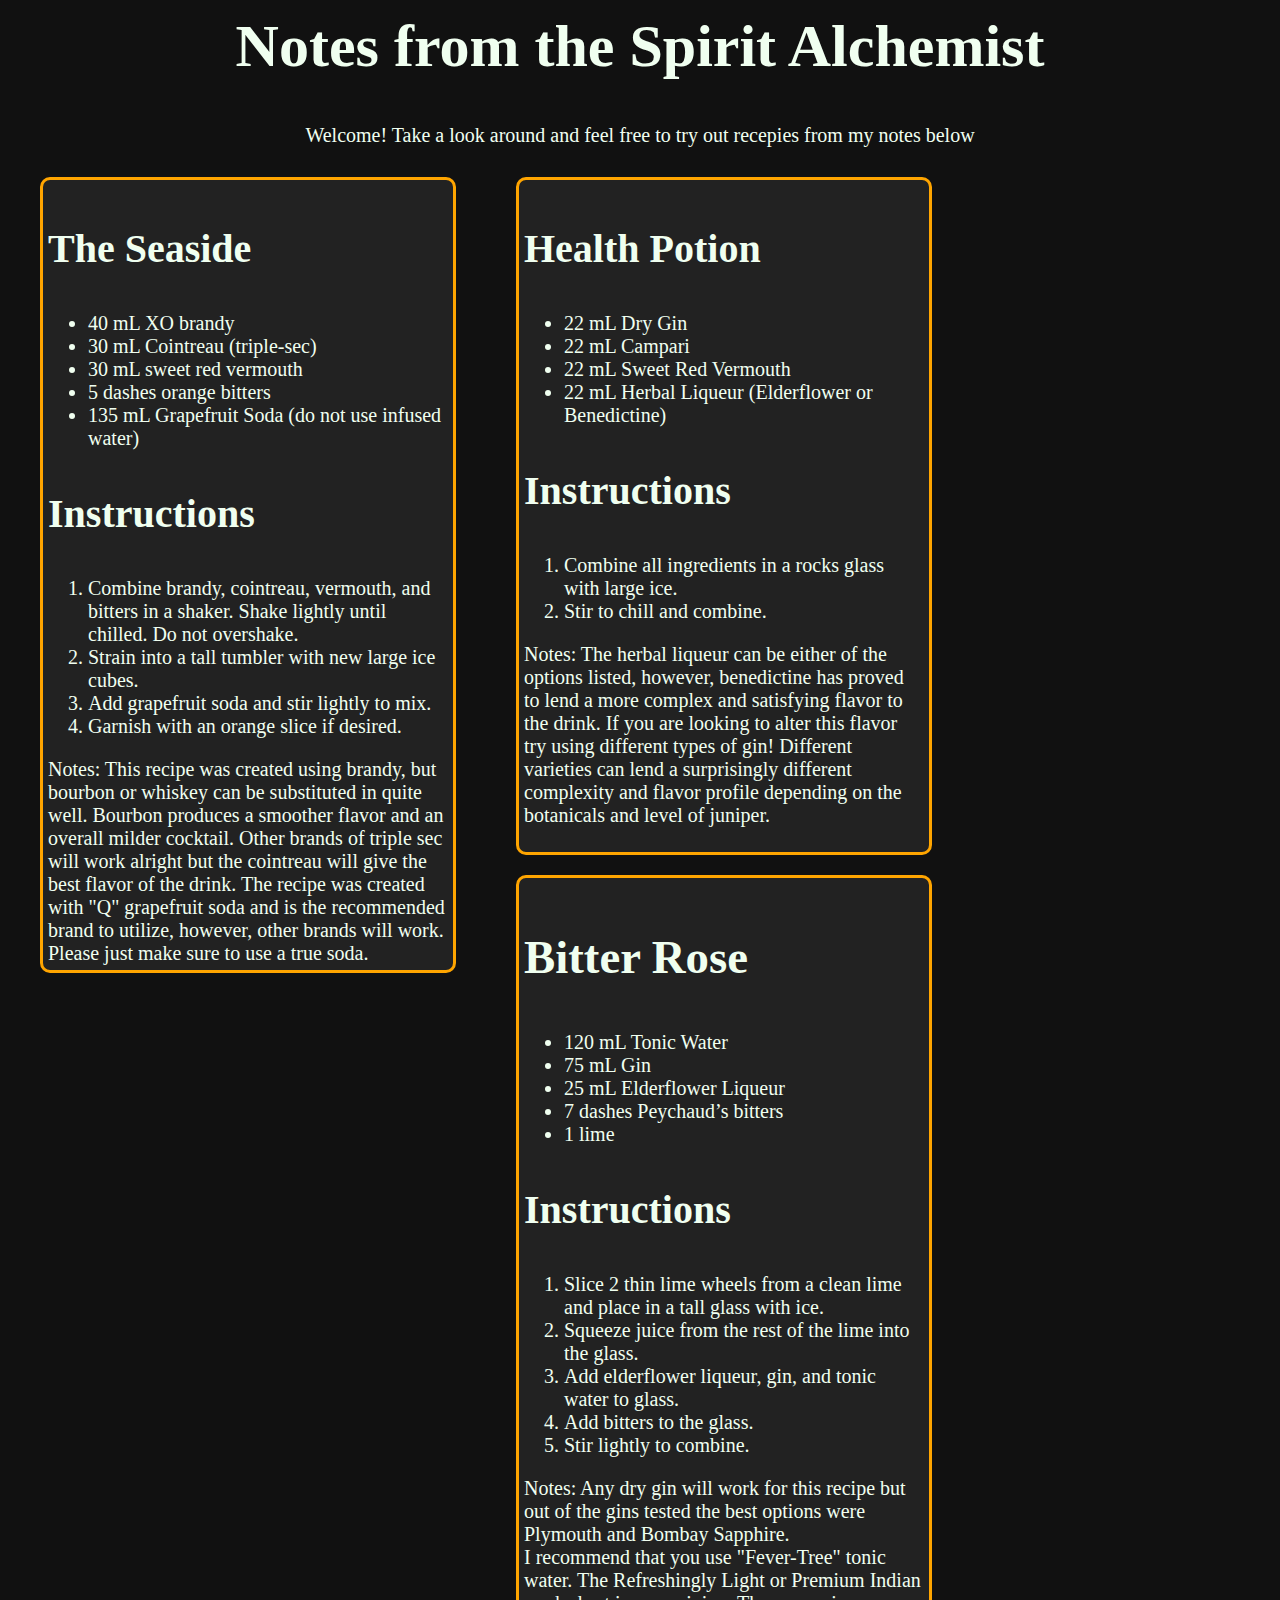
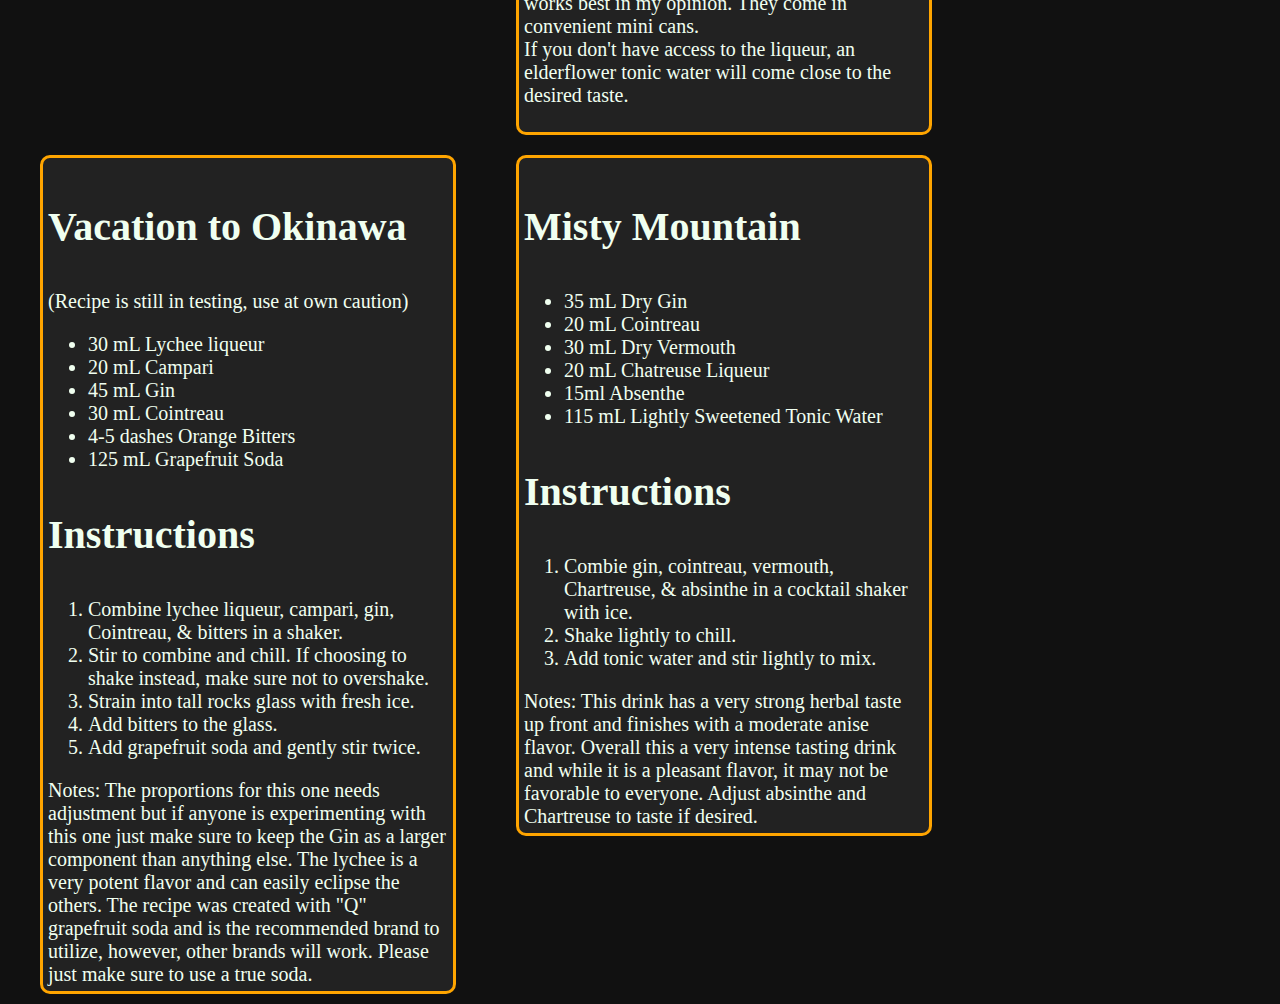
==== index.html @ 7fe3b544 "fixed a few missing closing divs" ====
<!DOCTYPE html>
<html lang="en">
  <head>
    <meta charset="UTF-8" />
    <meta http-equiv="X-UA-Compatible" content="IE=edge" />
    <meta name="viewport" content="width=device-width, initial-scale=1.0" />
    <link rel="stylesheet" href="css/style.css" />
    <title>Spirit Alchemy</title>
  </head>
  <body>
    <div>
      <p class="title">Notes from the Spirit Alchemist</p>
    </div>
    <br />
    <div class="second-title">
      <p>
        Welcome! Take a look around and feel free to try out recepies from my
        notes below
      </p>
    </div>
    <!-- Recipe's Go Below Here-->
    <!-- The Seaside -->
    <div class="recipe-list recipe-card">
      <div class="recipe-card-title">
        <p>The Seaside</p>
      </div>
      <div class="recipe-ingredients">
        <ul>
          <li>40 mL XO brandy</li>
          <li>30 mL Cointreau (triple-sec)</li>
          <li>30 mL sweet red vermouth</li>
          <li>5 dashes orange bitters</li>
          <li>135 mL Grapefruit Soda (do not use infused water)</li>
        </ul>
      </div>
      <p class="recipe-card-title">Instructions</p>
      <div>
        <ol>
          <li>
            Combine brandy, cointreau, vermouth, and bitters in a shaker. Shake
            lightly until chilled. Do not overshake.
          </li>
          <li>Strain into a tall tumbler with new large ice cubes.</li>
          <li>Add grapefruit soda and stir lightly to mix.</li>
          <li>Garnish with an orange slice if desired.</li>
        </ol>
        Notes: This recipe was created using brandy, but bourbon or whiskey can
        be substituted in quite well. Bourbon produces a smoother flavor and an
        overall milder cocktail. Other brands of triple sec will work alright
        but the cointreau will give the best flavor of the drink. The recipe was
        created with "Q" grapefruit soda and is the recommended brand to
        utilize, however, other brands will work. Please just make sure to use a
        true soda.
      </div>
    </div>

    <!-- Health Potion -->
    <div class="recipe-list recipe-card">
      <div class="recipe-card-title">
        <p>Health Potion</p>
      </div>
      <div>
        <ul>
          <li>22 mL Dry Gin</li>
          <li>22 mL Campari</li>
          <li>22 mL Sweet Red Vermouth</li>
          <li>22 mL Herbal Liqueur (Elderflower or Benedictine)</li>
        </ul>
      </div>
      <p class="recipe-card-title">Instructions</p>
      <ol>
        <li>Combine all ingredients in a rocks glass with large ice.</li>
        <li>Stir to chill and combine.</li>
      </ol>
      <p>
        Notes: The herbal liqueur can be either of the options listed, however,
        benedictine has proved to lend a more complex and satisfying flavor to
        the drink. If you are looking to alter this flavor try using different
        types of gin! Different varieties can lend a surprisingly different
        complexity and flavor profile depending on the botanicals and level of
        juniper.
      </p>
    </div>

    <!-- Bitter Rose -->
    <div class="recipe-list recipe-card">
      <div class="recipe-card-title">
        <h3>Bitter Rose</h3>
      </div>
      <div>
        <ul>
          <li>120 mL Tonic Water</li>
          <li>75 mL Gin</li>
          <li>25 mL Elderflower Liqueur</li>
          <li>7 dashes Peychaud’s bitters</li>
          <li>1 lime</li>
        </ul>
      </div>
      <div class="recipe-card-title">
        <p>Instructions</p>
      </div>
      <ol>
        <li>
          Slice 2 thin lime wheels from a clean lime and place in a tall glass
          with ice.
        </li>
        <li>Squeeze juice from the rest of the lime into the glass.</li>
        <li>Add elderflower liqueur, gin, and tonic water to glass.</li>
        <li>Add bitters to the glass.</li>
        <li>Stir lightly to combine.</li>
      </ol>
      <div>
        <p>
          Notes: Any dry gin will work for this recipe but out of the gins
          tested the best options were Plymouth and Bombay Sapphire. <br />
          I recommend that you use "Fever-Tree" tonic water. The Refreshingly
          Light or Premium Indian works best in my opinion. They come in
          convenient mini cans. <br />
          If you don't have access to the liqueur, an elderflower tonic water
          will come close to the desired taste.
        </p>
      </div>
    </div>

    <!-- Vacation to Okinawa -->
    <div class="recipe-list recipe-card">
      <div class="recipe-card-title">
        <p>Vacation to Okinawa</p>
      </div>
      <div>(Recipe is still in testing, use at own caution)</div>
      <ul>
        <li>30 mL Lychee liqueur</li>
        <li>20 mL Campari</li>
        <li>45 mL Gin</li>
        <li>30 mL Cointreau</li>
        <li>4-5 dashes Orange Bitters</li>
        <li>125 mL Grapefruit Soda</li>
      </ul>
      <div class="recipe-card-title">
        <p>Instructions</p>
      </div>  
        <ol>
          <li>Combine lychee liqueur, campari, gin, Cointreau, & bitters in a shaker.</li>
          <li>Stir to combine and chill. If choosing to shake instead, make sure not to overshake.</li>
          <li>Strain into tall rocks glass with fresh ice.</li>
          <li>Add bitters to the glass.</li>
          <li>Add grapefruit soda and gently stir twice.</li>
        </ol>
        <div>
          Notes: The proportions for this one needs adjustment but if anyone is
          experimenting with this one just make sure to keep the Gin as a larger
          component than anything else. The lychee is a very potent flavor and
          can easily eclipse the others. The recipe was created with "Q"
          grapefruit soda and is the recommended brand to utilize, however,
          other brands will work. Please just make sure to use a true soda.
        </div>
      </div>
    </div>
    <!-- Misty Mountain -->
    <div class="recipe-list recipe-card">
      <div class="recipe-card-title">
        <p>Misty Mountain</p>
      </div>
      <div>
        <ul>
          <li>35 mL Dry Gin</li>
          <li>20 mL Cointreau</li>
          <li>30 mL Dry Vermouth</li>
          <li>20 mL Chatreuse Liqueur</li>
          <li>15ml Absenthe</li>
          <li>115 mL Lightly Sweetened Tonic Water</li>
        </ul>
      </div>
      <div class="recipe-card-title">
        <p>Instructions</p>
      </div>  
        <ol>
          <li>
            Combie gin, cointreau, vermouth, Chartreuse, & absinthe in a
            cocktail shaker with ice.
          </li>
          <li>Shake lightly to chill.</li>
          <li>Add tonic water and stir lightly to mix.</li>
        </ol>
        <div>
          Notes: This drink has a very strong herbal taste up front and finishes
          with a moderate anise flavor. Overall this a very intense tasting
          drink and while it is a pleasant flavor, it may not be favorable to
          everyone. Adjust absinthe and Chartreuse to taste if desired.
        </div>
      </div>
    </div>
    <!-- </div> -->
  </body>
</html>
---- css/style.css ----
body {
    box-sizing: border-box;
    margin: 0;
    padding: 0;
    background: #111;   
    font-size: 10px; 
}

.title{
    font-size: 6em;
    color: honeydew;
    font-weight: bold;
    text-align: center;
    margin: .2em;
}

.second-title{
    font-size: 2em;
    color: honeydew;
    text-align: center;
}

.quipy-statment{
    color: honeydew;
    text-align: center;
    padding: 1.2em;
}

.recipe-list{
    grid-column: auto;
}

.recipe-card{
    width: 400px;
    border-radius: 10px;
    border: solid orange;
    color: honeydew;
    background: #222;
    margin: 10px 20px 10px 40px;
    padding: 5px;
    float: left;
    font-size: 2em;
}


.recipe-card-col2{
    width: 400px;
    border-radius: 10px;
    border: solid orange;
    color: honeydew;
    padding: 10px 20px 10px 40px;
    margin: 20px;
    float: right;
    font-size: 2em;
    }

.recipe-card-title{
    color: honeydew;
    font-size: 2em;
    font-weight: bold;
}
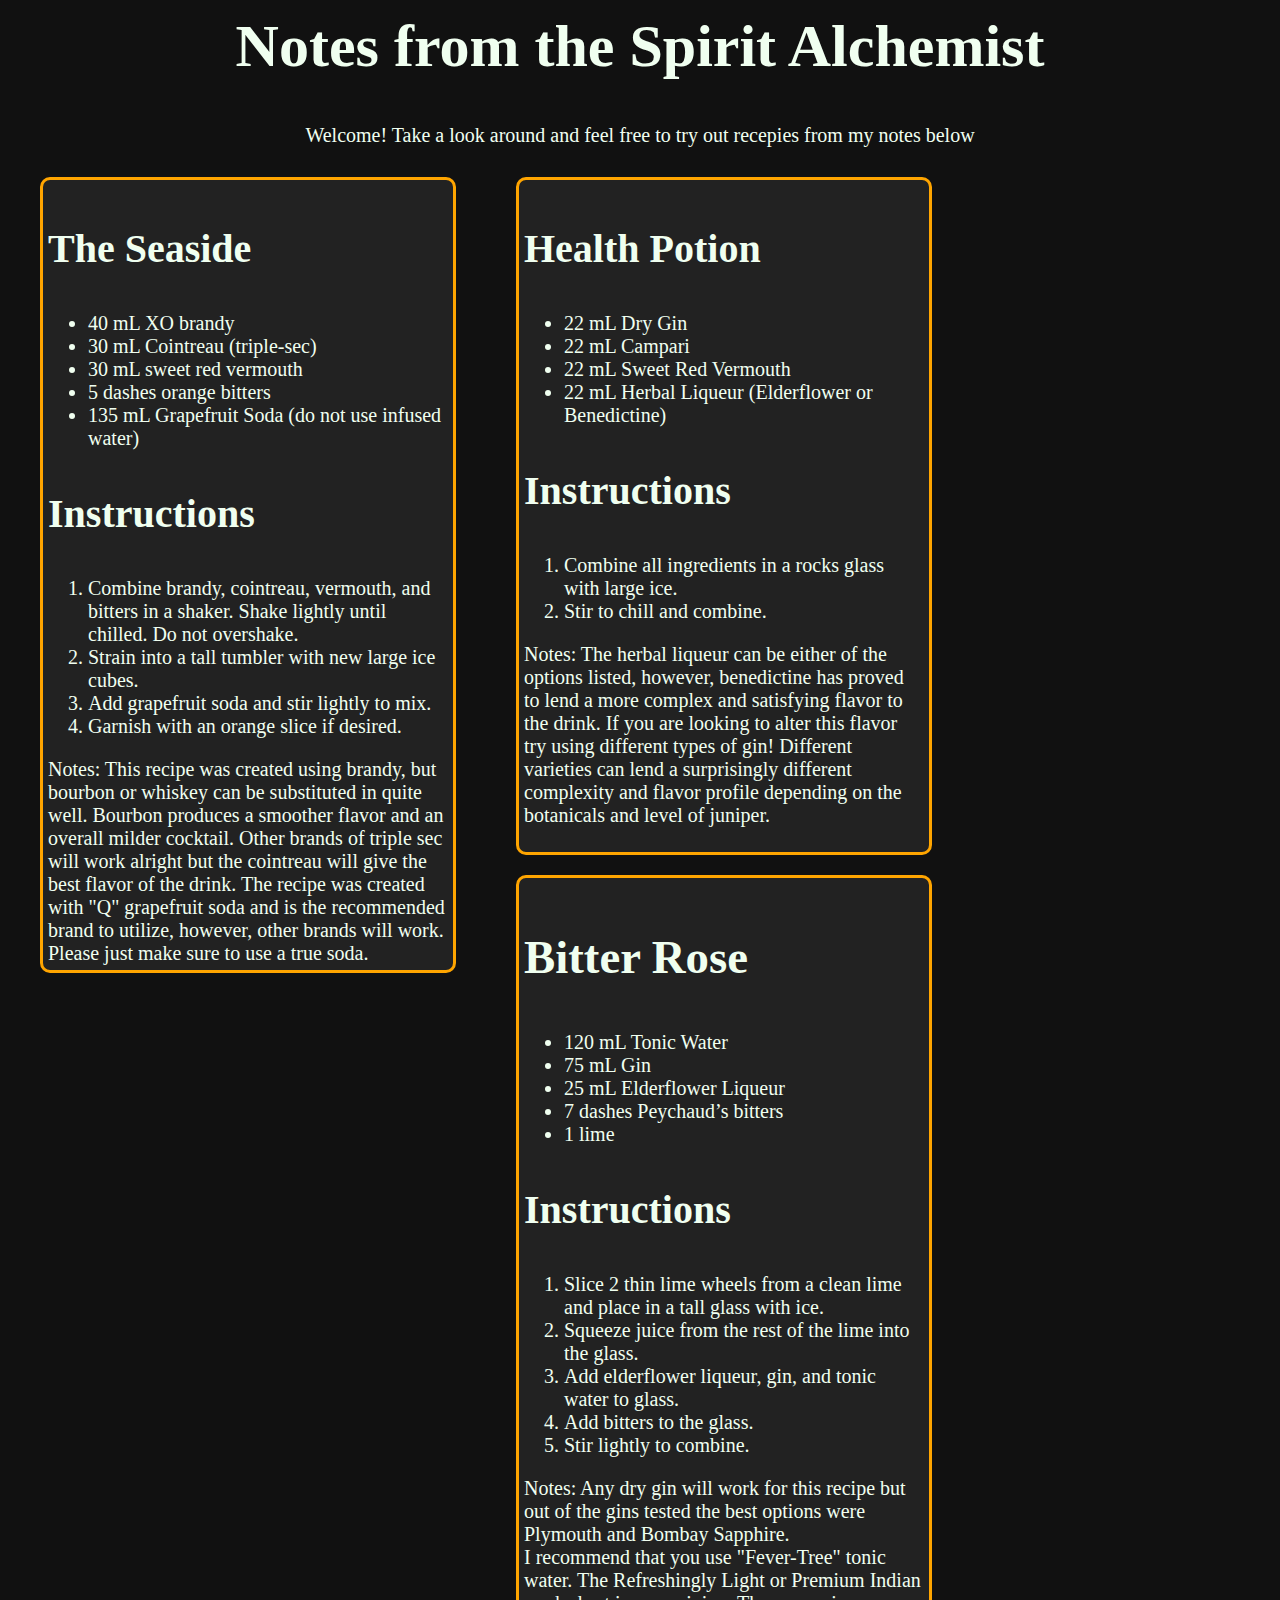
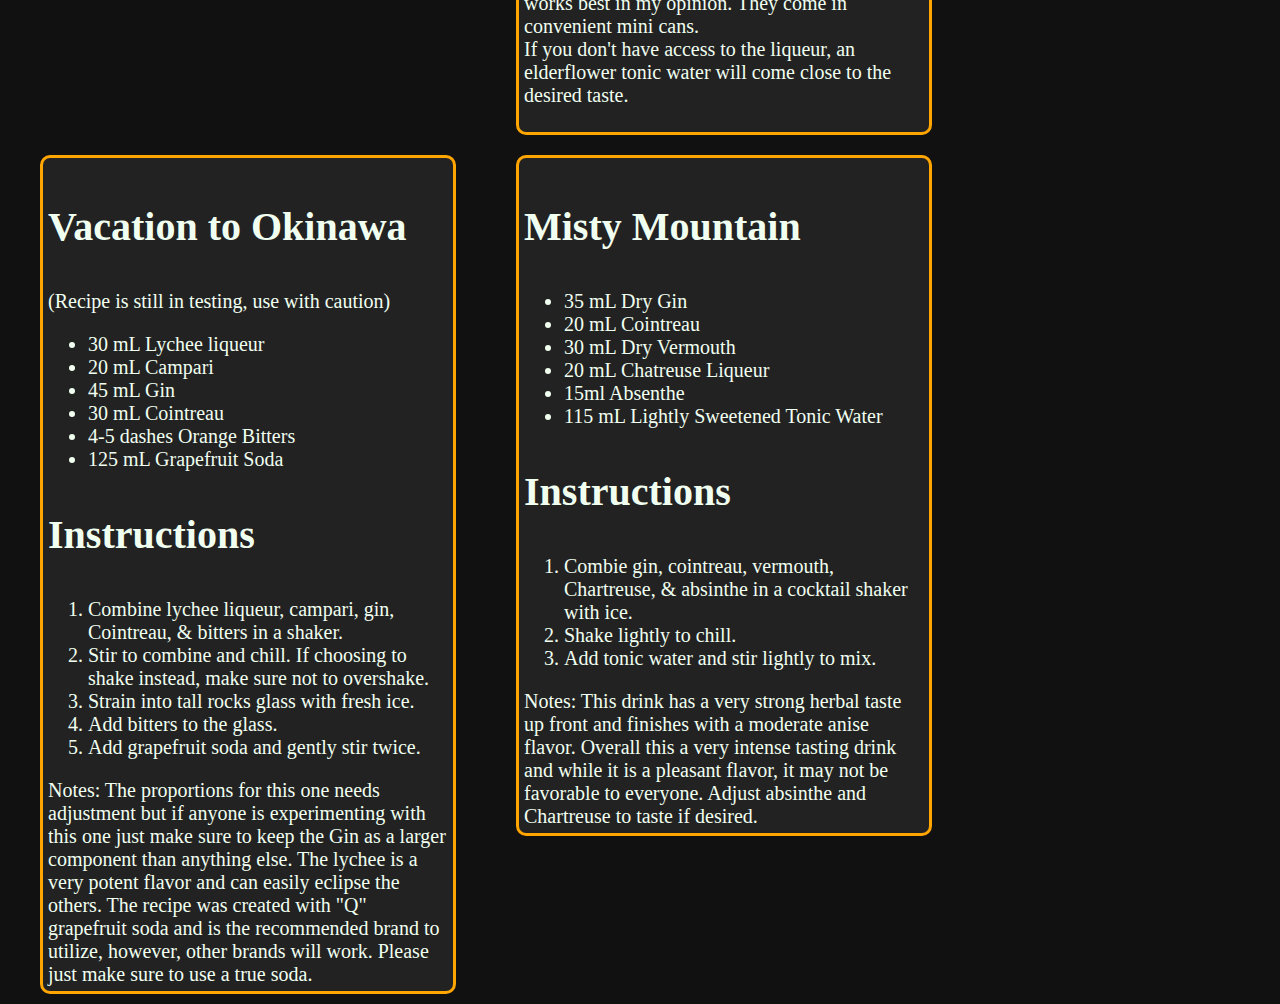
==== commit 36b7f67b: "updated text" ====
--- a/index.html
+++ b/index.html
@@ -127,7 +127,7 @@
       <div class="recipe-card-title">
         <p>Vacation to Okinawa</p>
       </div>
-      <div>(Recipe is still in testing, use at own caution)</div>
+      <div>(Recipe is still in testing, use with caution)</div>
       <ul>
         <li>30 mL Lychee liqueur</li>
         <li>20 mL Campari</li>
@@ -190,6 +190,5 @@
         </div>
       </div>
     </div>
-    <!-- </div> -->
   </body>
 </html>
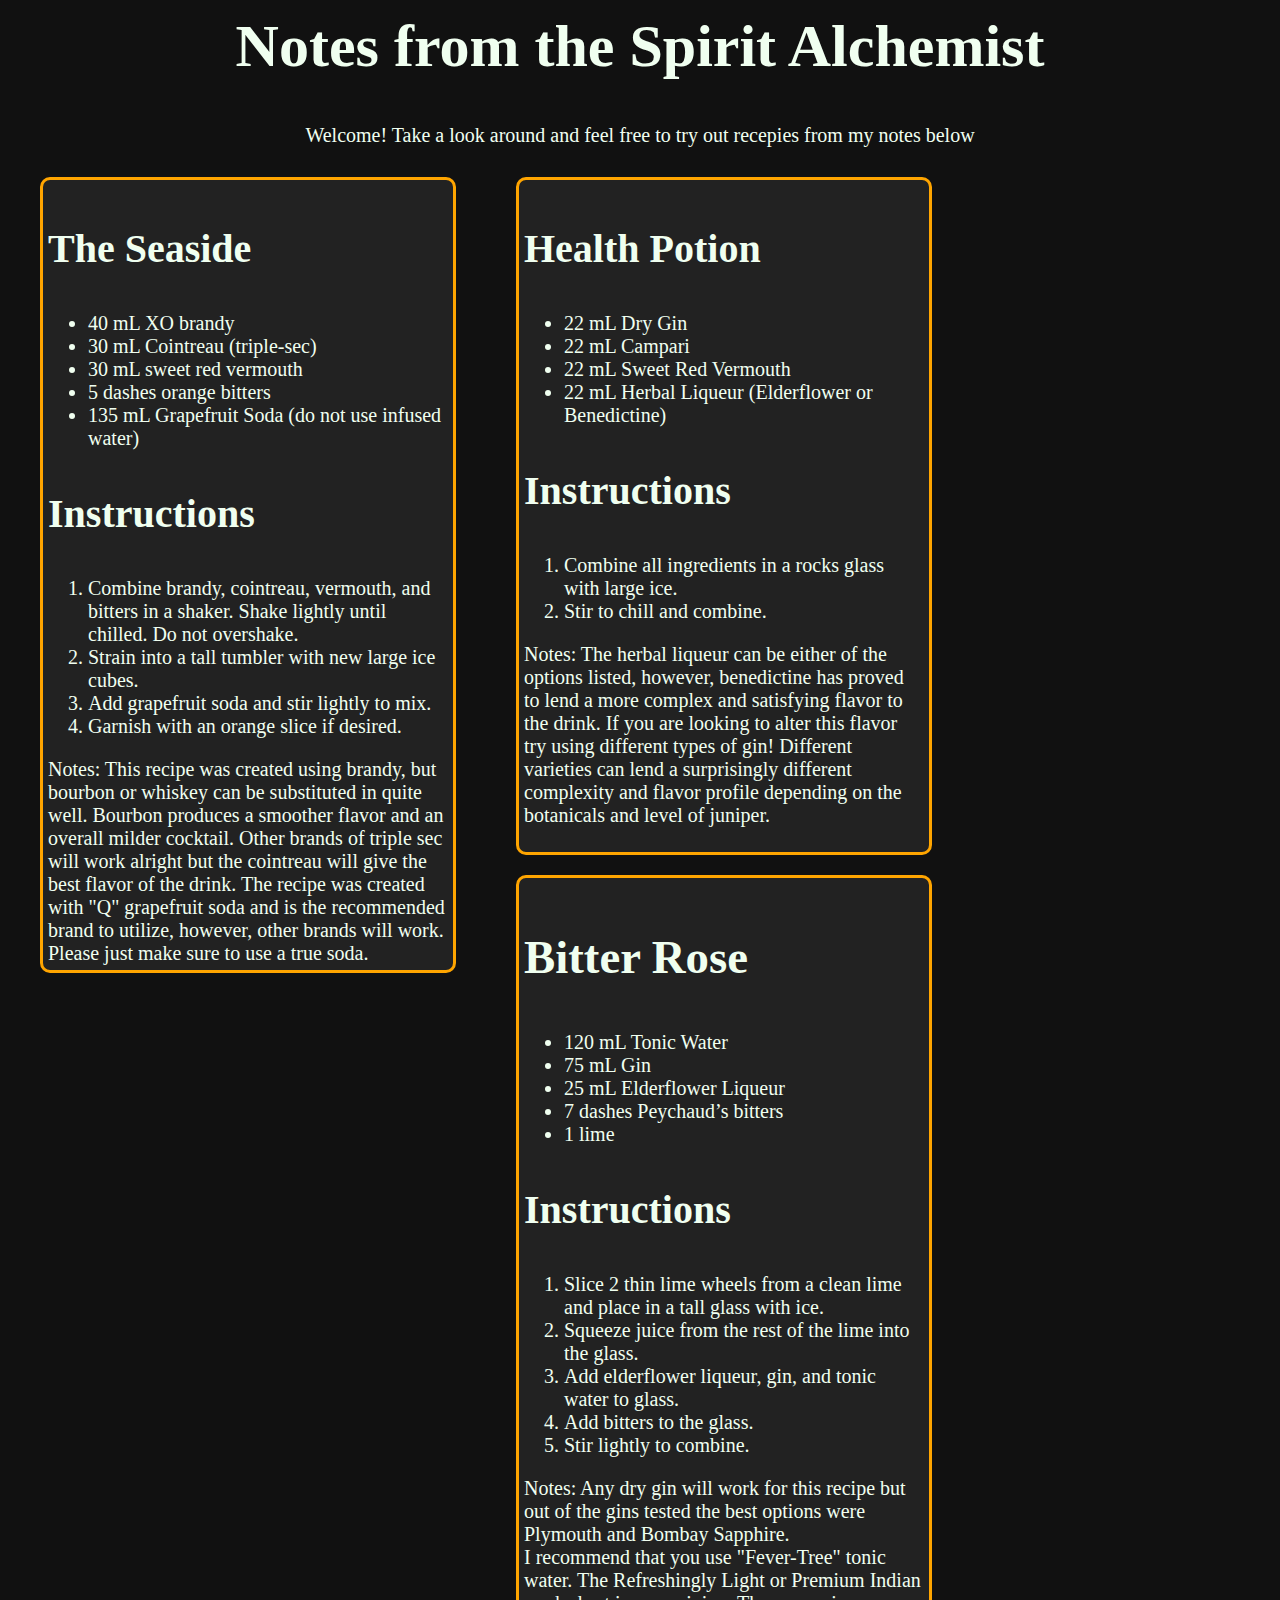
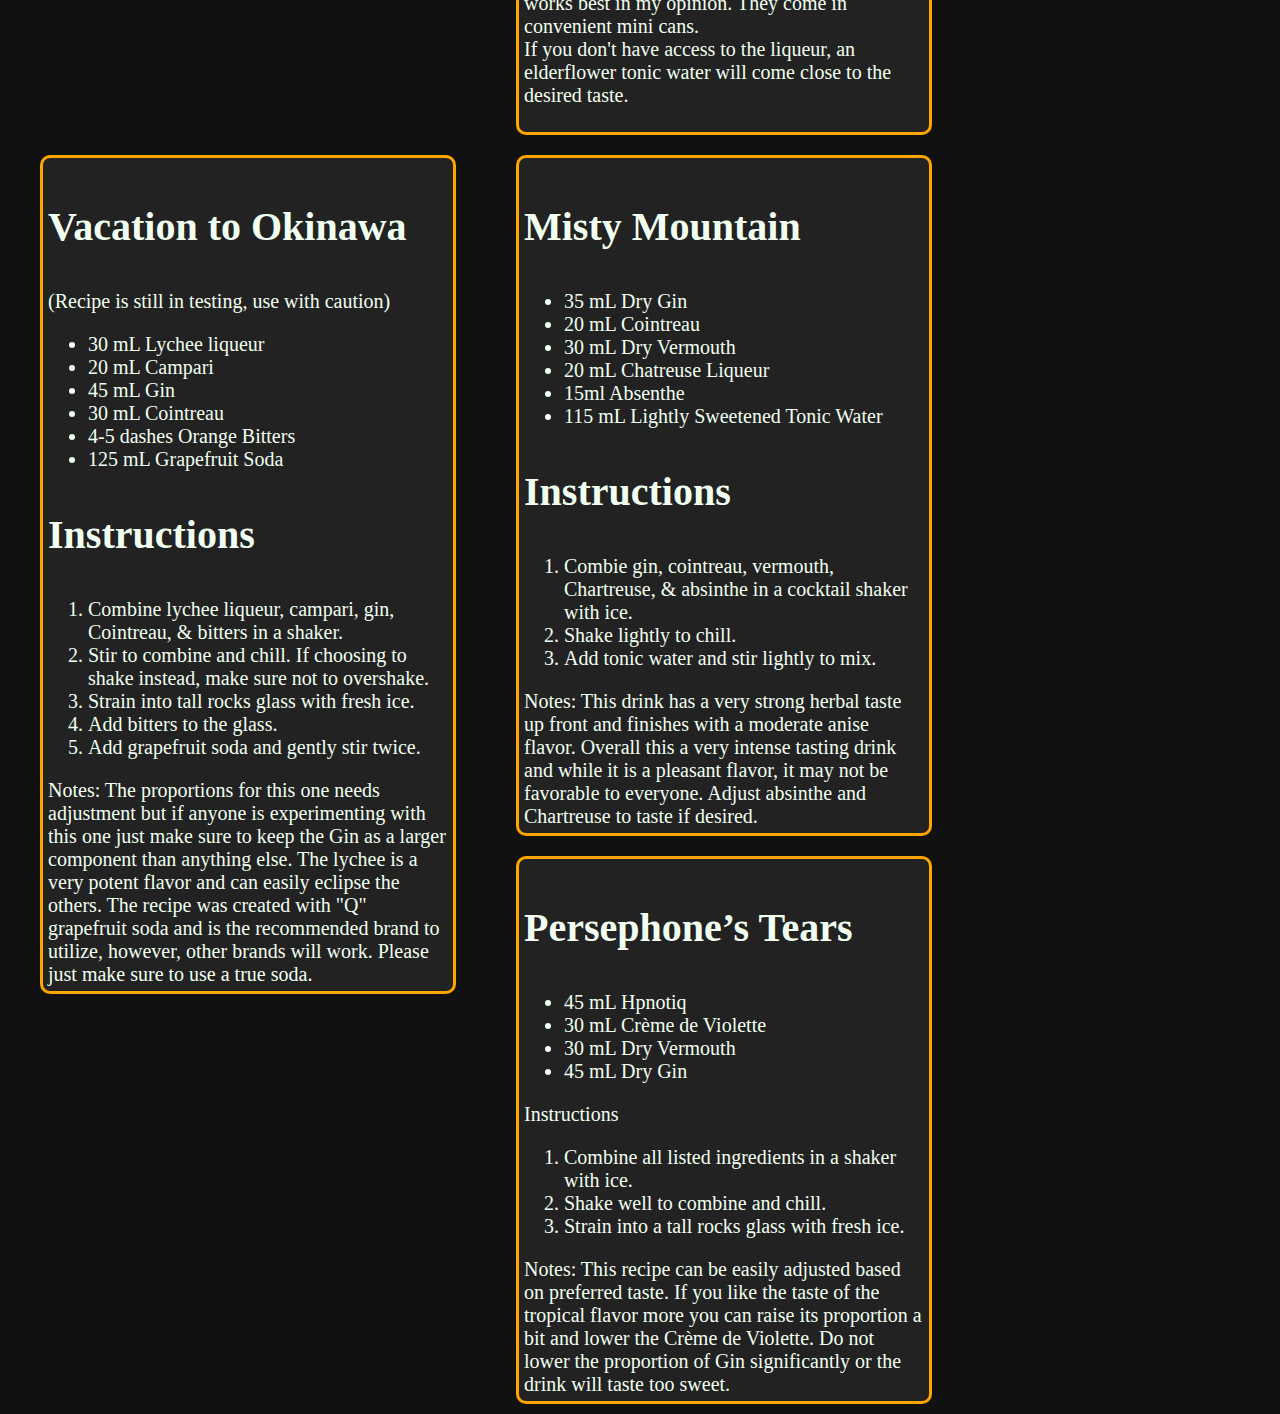
==== commit dba41a84: "new drink Persephone's Tears" ====
--- a/index.html
+++ b/index.html
@@ -155,7 +155,6 @@
           other brands will work. Please just make sure to use a true soda.
         </div>
       </div>
-    </div>
     <!-- Misty Mountain -->
     <div class="recipe-list recipe-card">
       <div class="recipe-card-title">
@@ -190,5 +189,27 @@
         </div>
       </div>
     </div>
+    <div class="recipe-list recipe-card">
+      <div class="recipe-card-title">
+        <p>Persephone’s Tears</p>
+      </div>
+      <ul>
+        <li>45 mL Hpnotiq</li>
+        <li>30 mL Crème de Violette</li>
+        <li>30 mL Dry Vermouth</li>
+        <li>45 mL Dry Gin</li>
+      </ul>
+      <div class="recepie-card-title">
+        <p>Instructions</p>
+      </div>
+      <ol>
+        <li>Combine all listed ingredients in a shaker with ice.</li>
+        <li>Shake well to combine and chill.</li>
+        <li>Strain into a tall rocks glass with fresh ice.</li>
+      </ol>
+      <div>
+        Notes: This recipe can be easily adjusted based on preferred taste.  If you like the taste of the tropical flavor more you can raise its proportion a bit and lower the Crème de Violette.  Do not lower the proportion of Gin significantly or the drink will taste too sweet.
+      </div>
+    </div>
   </body>
 </html>
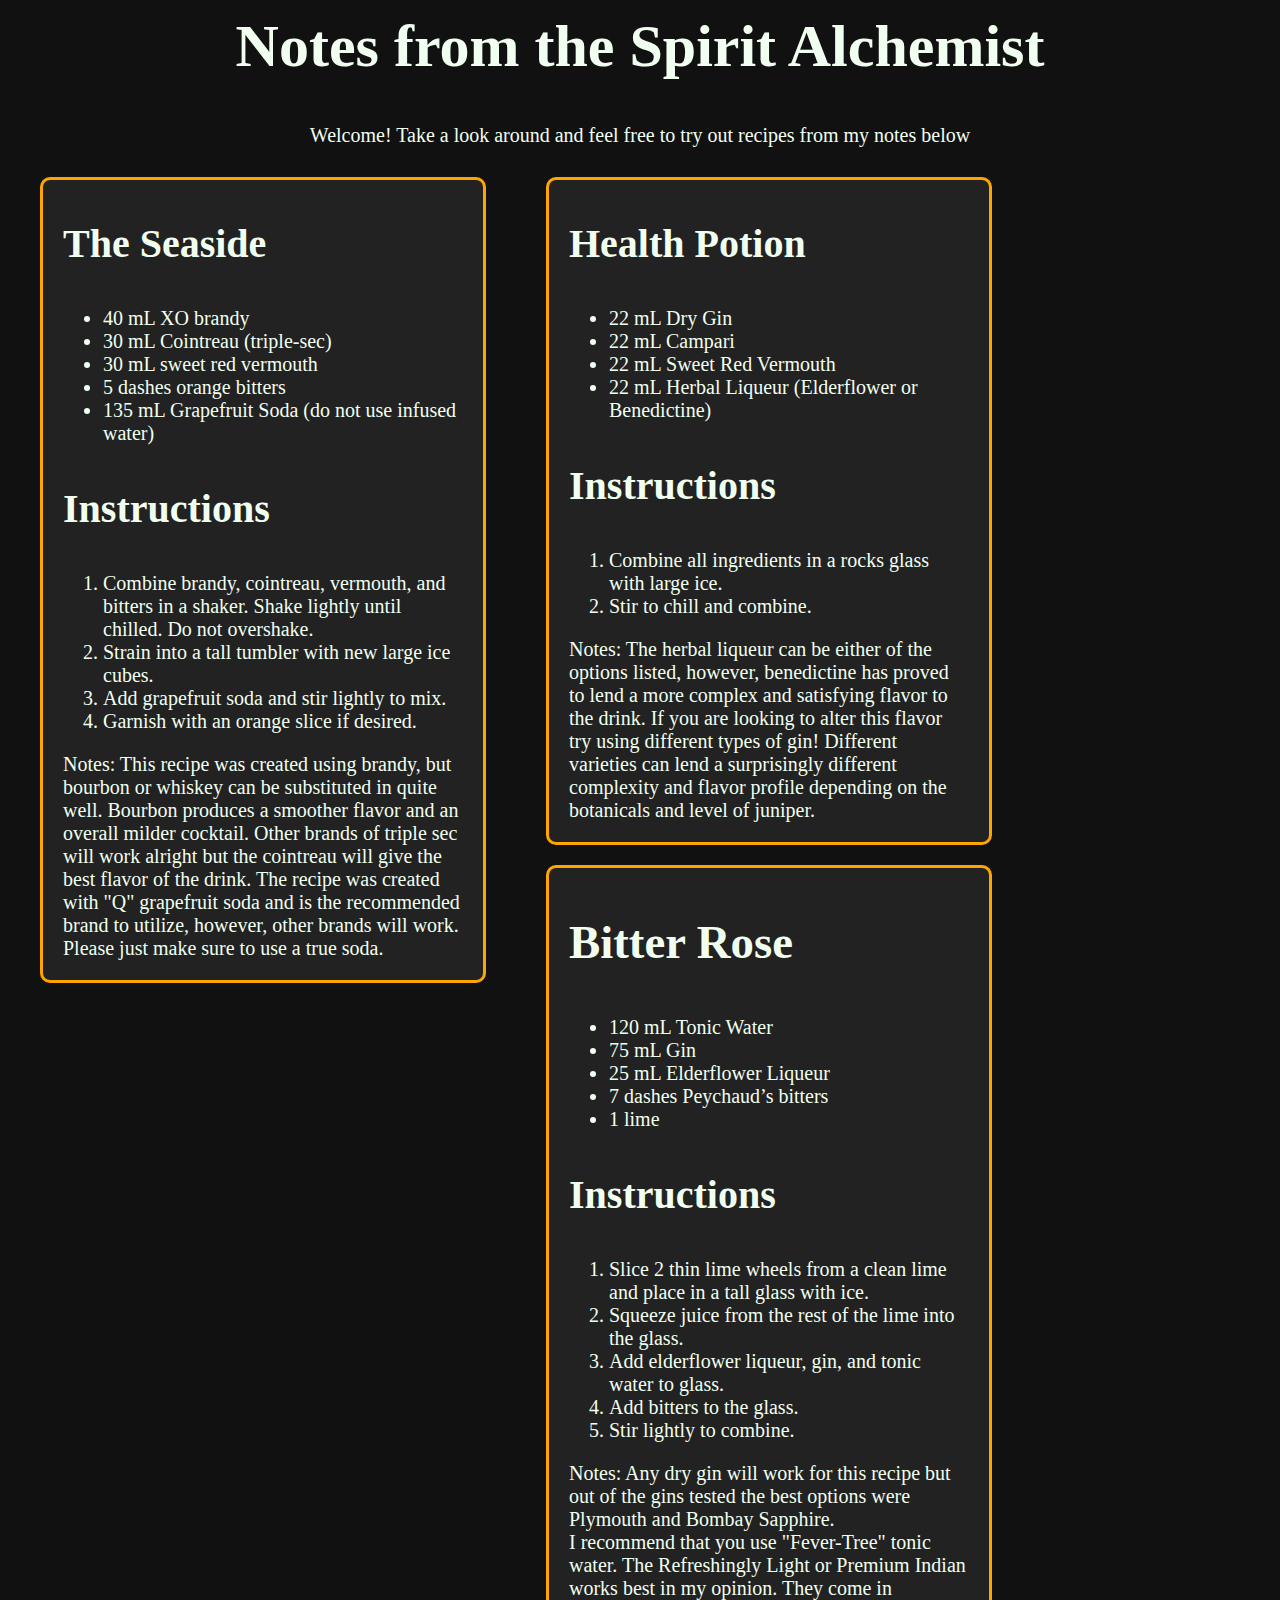
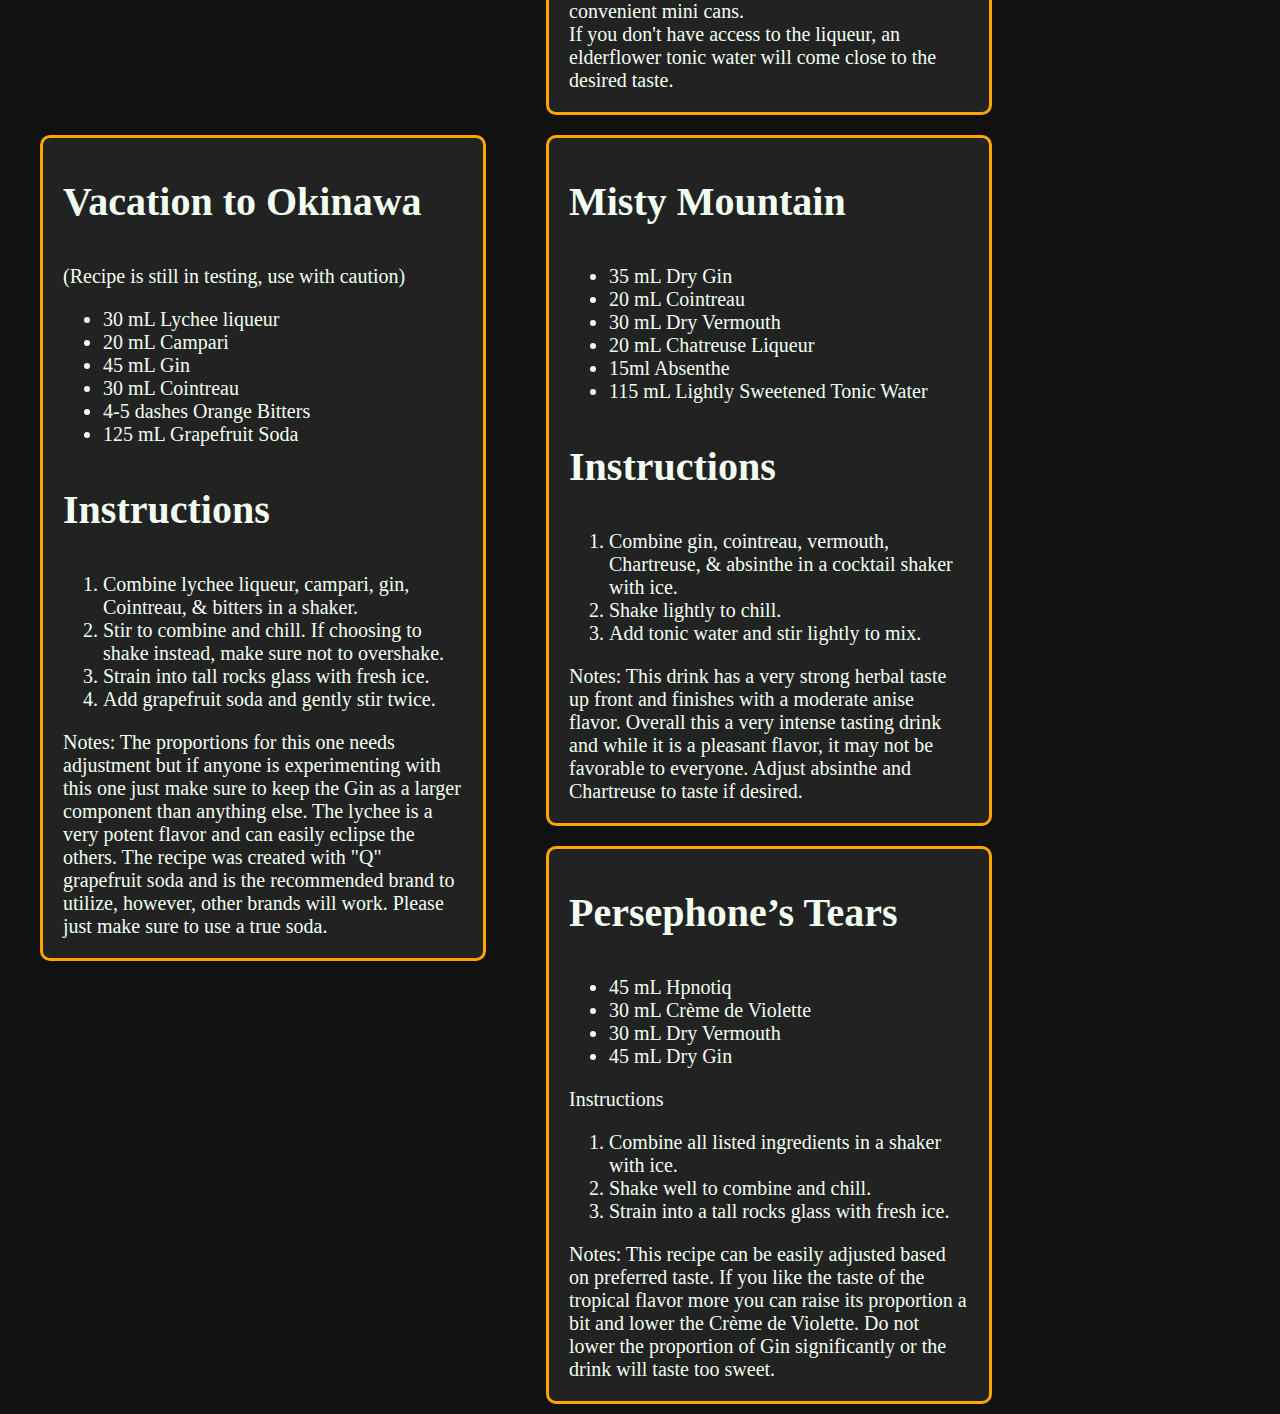
==== commit 86145d4c: "styling for card padding" ====
--- a/index.html
+++ b/index.html
@@ -14,7 +14,7 @@
     <br />
     <div class="second-title">
       <p>
-        Welcome! Take a look around and feel free to try out recepies from my
+        Welcome! Take a look around and feel free to try out recipes from my
         notes below
       </p>
     </div>
@@ -34,23 +34,25 @@
         </ul>
       </div>
       <p class="recipe-card-title">Instructions</p>
-      <div>
-        <ol>
-          <li>
-            Combine brandy, cointreau, vermouth, and bitters in a shaker. Shake
-            lightly until chilled. Do not overshake.
-          </li>
-          <li>Strain into a tall tumbler with new large ice cubes.</li>
-          <li>Add grapefruit soda and stir lightly to mix.</li>
-          <li>Garnish with an orange slice if desired.</li>
-        </ol>
-        Notes: This recipe was created using brandy, but bourbon or whiskey can
-        be substituted in quite well. Bourbon produces a smoother flavor and an
-        overall milder cocktail. Other brands of triple sec will work alright
-        but the cointreau will give the best flavor of the drink. The recipe was
-        created with "Q" grapefruit soda and is the recommended brand to
-        utilize, however, other brands will work. Please just make sure to use a
-        true soda.
+      <ol>
+        <li>
+          Combine brandy, cointreau, vermouth, and bitters in a shaker. Shake
+          lightly until chilled. Do not overshake.
+        </li>
+        <li>Strain into a tall tumbler with new large ice cubes.</li>
+        <li>Add grapefruit soda and stir lightly to mix.</li>
+        <li>Garnish with an orange slice if desired.</li>
+      </ol>
+      <div>
+        <p>
+          Notes: This recipe was created using brandy, but bourbon or whiskey
+          can be substituted in quite well. Bourbon produces a smoother flavor
+          and an overall milder cocktail. Other brands of triple sec will work
+          alright but the cointreau will give the best flavor of the drink. The
+          recipe was created with "Q" grapefruit soda and is the recommended
+          brand to utilize, however, other brands will work. Please just make
+          sure to use a true soda.
+        </p>
       </div>
     </div>
 
@@ -72,14 +74,16 @@
         <li>Combine all ingredients in a rocks glass with large ice.</li>
         <li>Stir to chill and combine.</li>
       </ol>
-      <p>
-        Notes: The herbal liqueur can be either of the options listed, however,
-        benedictine has proved to lend a more complex and satisfying flavor to
-        the drink. If you are looking to alter this flavor try using different
-        types of gin! Different varieties can lend a surprisingly different
-        complexity and flavor profile depending on the botanicals and level of
-        juniper.
-      </p>
+      <div>
+        <p>
+          Notes: The herbal liqueur can be either of the options listed,
+          however, benedictine has proved to lend a more complex and satisfying
+          flavor to the drink. If you are looking to alter this flavor try using
+          different types of gin! Different varieties can lend a surprisingly
+          different complexity and flavor profile depending on the botanicals
+          and level of juniper.
+        </p>
+      </div>
     </div>
 
     <!-- Bitter Rose -->
@@ -138,23 +142,30 @@
       </ul>
       <div class="recipe-card-title">
         <p>Instructions</p>
-      </div>  
-        <ol>
-          <li>Combine lychee liqueur, campari, gin, Cointreau, & bitters in a shaker.</li>
-          <li>Stir to combine and chill. If choosing to shake instead, make sure not to overshake.</li>
-          <li>Strain into tall rocks glass with fresh ice.</li>
-          <li>Add bitters to the glass.</li>
-          <li>Add grapefruit soda and gently stir twice.</li>
-        </ol>
-        <div>
+      </div>
+      <ol>
+        <li>
+          Combine lychee liqueur, campari, gin, Cointreau, & bitters in a
+          shaker.
+        </li>
+        <li>
+          Stir to combine and chill. If choosing to shake instead, make sure not
+          to overshake.
+        </li>
+        <li>Strain into tall rocks glass with fresh ice.</li>
+        <li>Add grapefruit soda and gently stir twice.</li>
+      </ol>
+      <div>
+        <p>
           Notes: The proportions for this one needs adjustment but if anyone is
           experimenting with this one just make sure to keep the Gin as a larger
           component than anything else. The lychee is a very potent flavor and
           can easily eclipse the others. The recipe was created with "Q"
           grapefruit soda and is the recommended brand to utilize, however,
           other brands will work. Please just make sure to use a true soda.
-        </div>
-      </div>
+        </p>
+      </div>
+    </div>
     <!-- Misty Mountain -->
     <div class="recipe-list recipe-card">
       <div class="recipe-card-title">
@@ -172,21 +183,22 @@
       </div>
       <div class="recipe-card-title">
         <p>Instructions</p>
-      </div>  
-        <ol>
-          <li>
-            Combie gin, cointreau, vermouth, Chartreuse, & absinthe in a
-            cocktail shaker with ice.
-          </li>
-          <li>Shake lightly to chill.</li>
-          <li>Add tonic water and stir lightly to mix.</li>
-        </ol>
-        <div>
+      </div>
+      <ol>
+        <li>
+          Combine gin, cointreau, vermouth, Chartreuse, & absinthe in a cocktail
+          shaker with ice.
+        </li>
+        <li>Shake lightly to chill.</li>
+        <li>Add tonic water and stir lightly to mix.</li>
+      </ol>
+      <div>
+        <p>
           Notes: This drink has a very strong herbal taste up front and finishes
           with a moderate anise flavor. Overall this a very intense tasting
           drink and while it is a pleasant flavor, it may not be favorable to
           everyone. Adjust absinthe and Chartreuse to taste if desired.
-        </div>
+        </p>
       </div>
     </div>
     <div class="recipe-list recipe-card">
@@ -208,7 +220,12 @@
         <li>Strain into a tall rocks glass with fresh ice.</li>
       </ol>
       <div>
-        Notes: This recipe can be easily adjusted based on preferred taste.  If you like the taste of the tropical flavor more you can raise its proportion a bit and lower the Crème de Violette.  Do not lower the proportion of Gin significantly or the drink will taste too sweet.
+        <p>
+          Notes: This recipe can be easily adjusted based on preferred taste. If
+          you like the taste of the tropical flavor more you can raise its
+          proportion a bit and lower the Crème de Violette. Do not lower the
+          proportion of Gin significantly or the drink will taste too sweet.
+        </p>
       </div>
     </div>
   </body>
--- a/css/style.css
+++ b/css/style.css
@@ -37,7 +37,7 @@
     color: honeydew;
     background: #222;
     margin: 10px 20px 10px 40px;
-    padding: 5px;
+    padding: 0em 1em 0em 1em;
     float: left;
     font-size: 2em;
 }
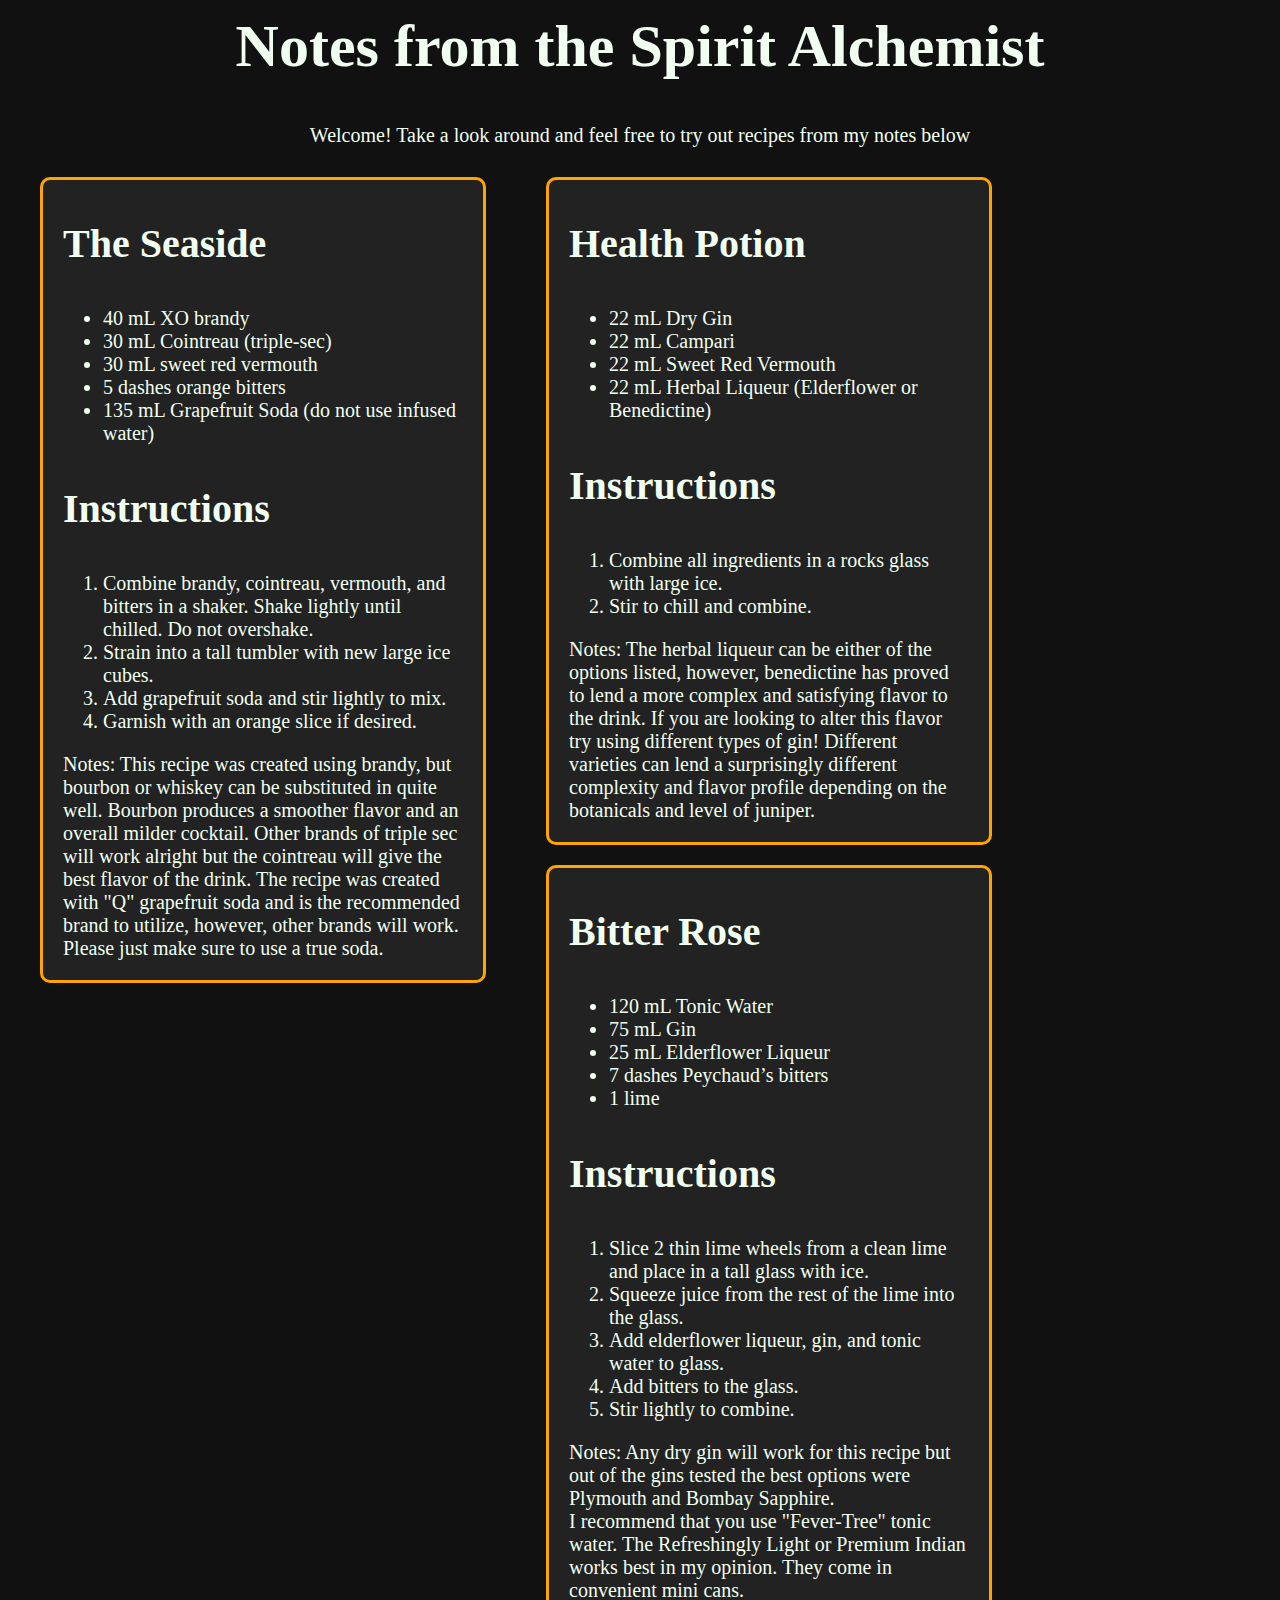
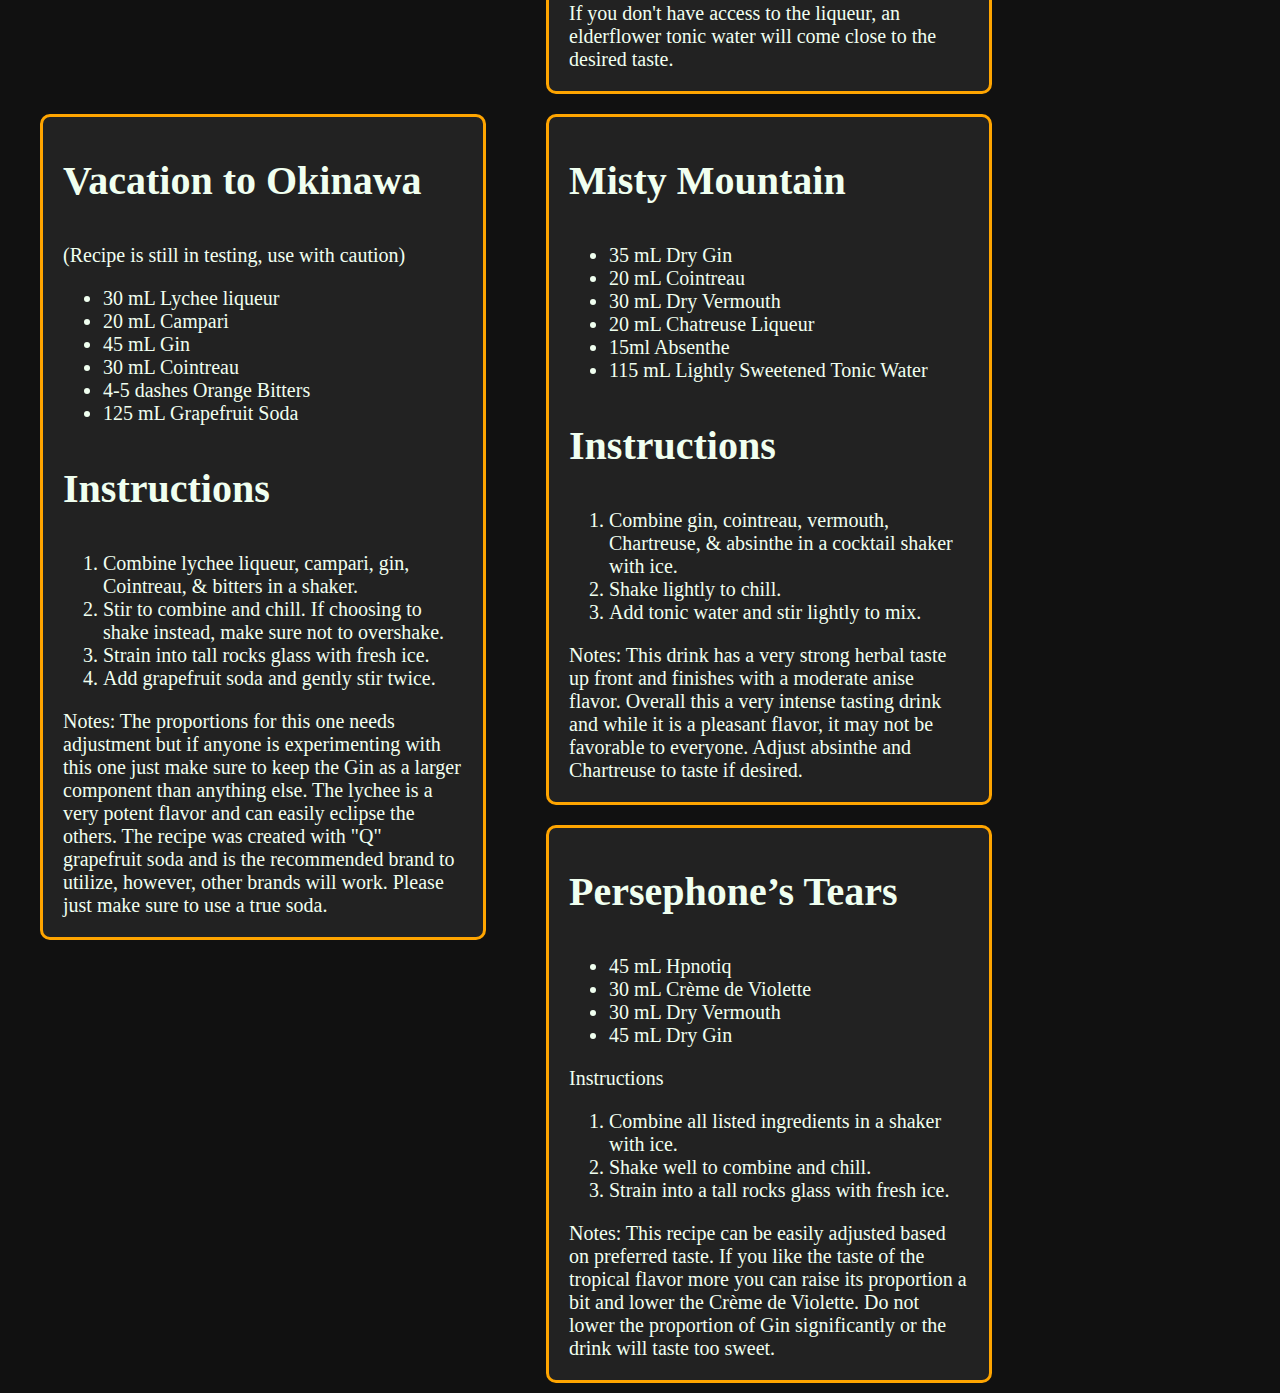
==== commit 4ceba539: "idk what I did" ====
--- a/index.html
+++ b/index.html
@@ -89,7 +89,7 @@
     <!-- Bitter Rose -->
     <div class="recipe-list recipe-card">
       <div class="recipe-card-title">
-        <h3>Bitter Rose</h3>
+        <p>Bitter Rose</p>
       </div>
       <div>
         <ul>
@@ -131,7 +131,9 @@
       <div class="recipe-card-title">
         <p>Vacation to Okinawa</p>
       </div>
-      <div>(Recipe is still in testing, use with caution)</div>
+      <div>
+        <p>(Recipe is still in testing, use with caution)</p>
+      </div>
       <ul>
         <li>30 mL Lychee liqueur</li>
         <li>20 mL Campari</li>
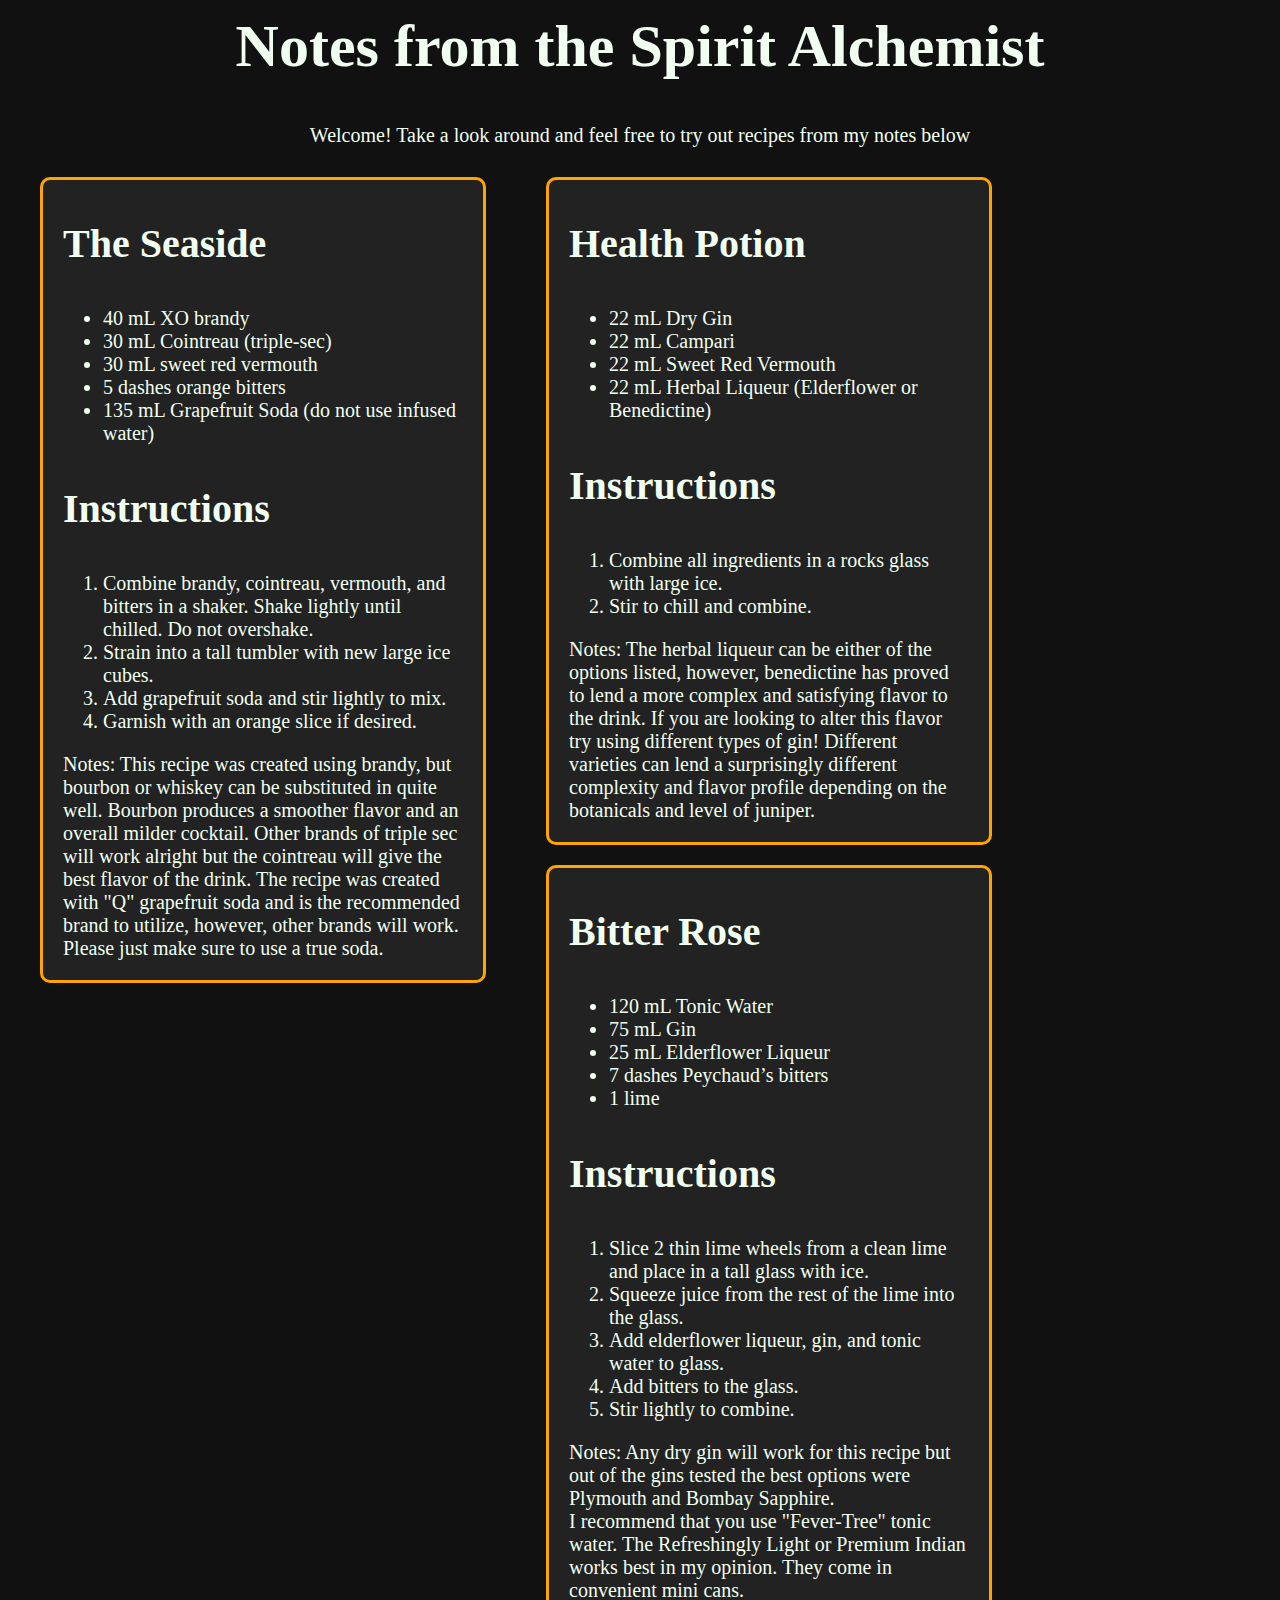
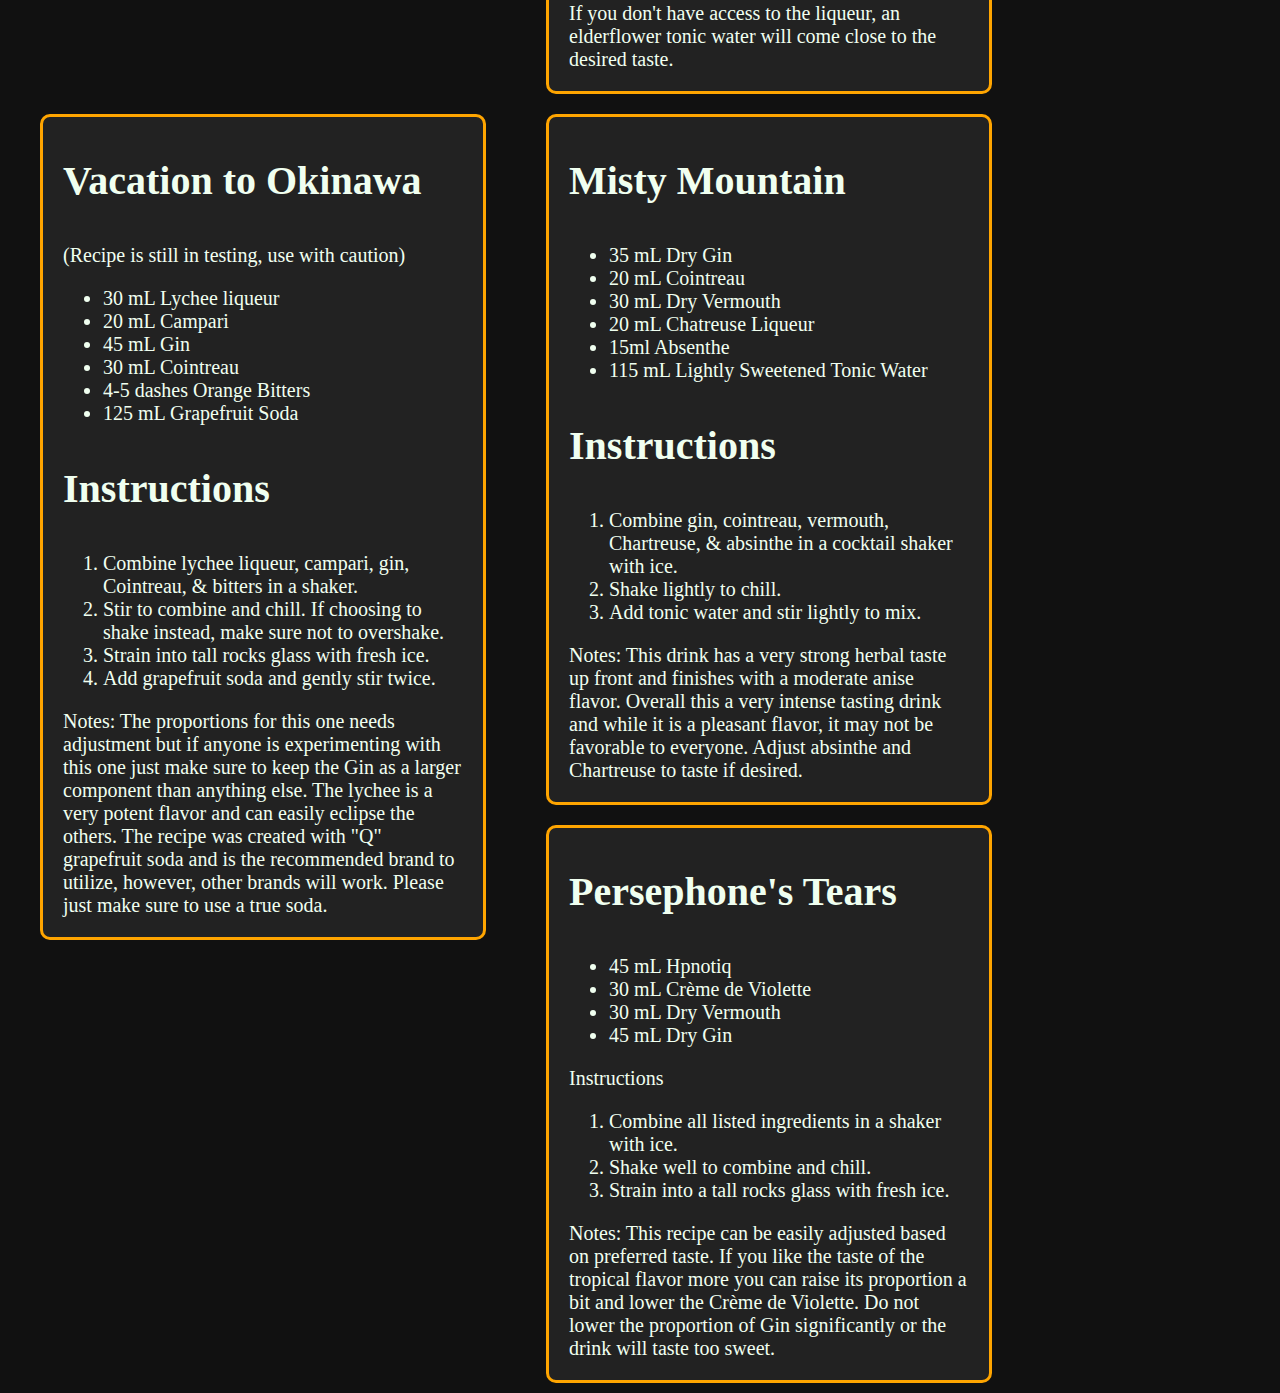
==== commit 8a84708b: "started got get the gdocs parser working" ====
--- a/index.html
+++ b/index.html
@@ -205,7 +205,7 @@
     </div>
     <div class="recipe-list recipe-card">
       <div class="recipe-card-title">
-        <p>Persephone’s Tears</p>
+        <p>Persephone's Tears</p>
       </div>
       <ul>
         <li>45 mL Hpnotiq</li>
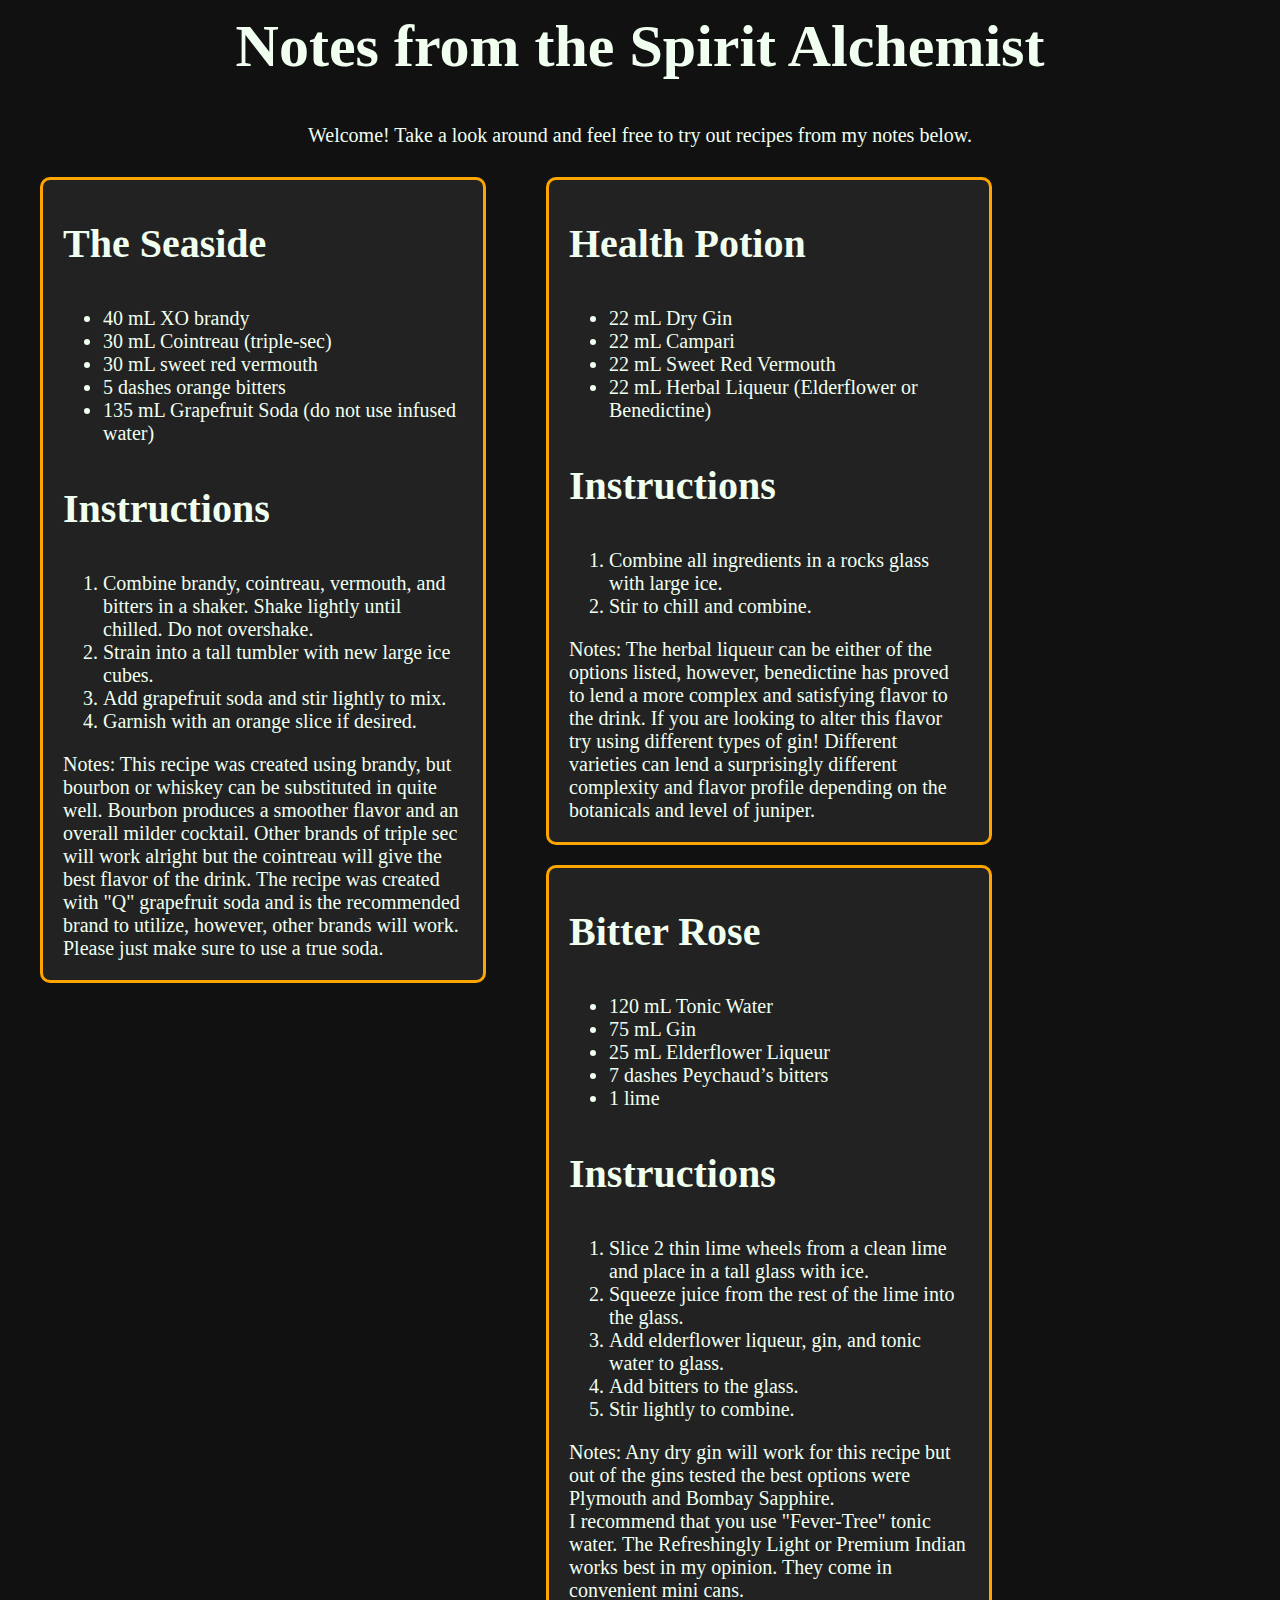
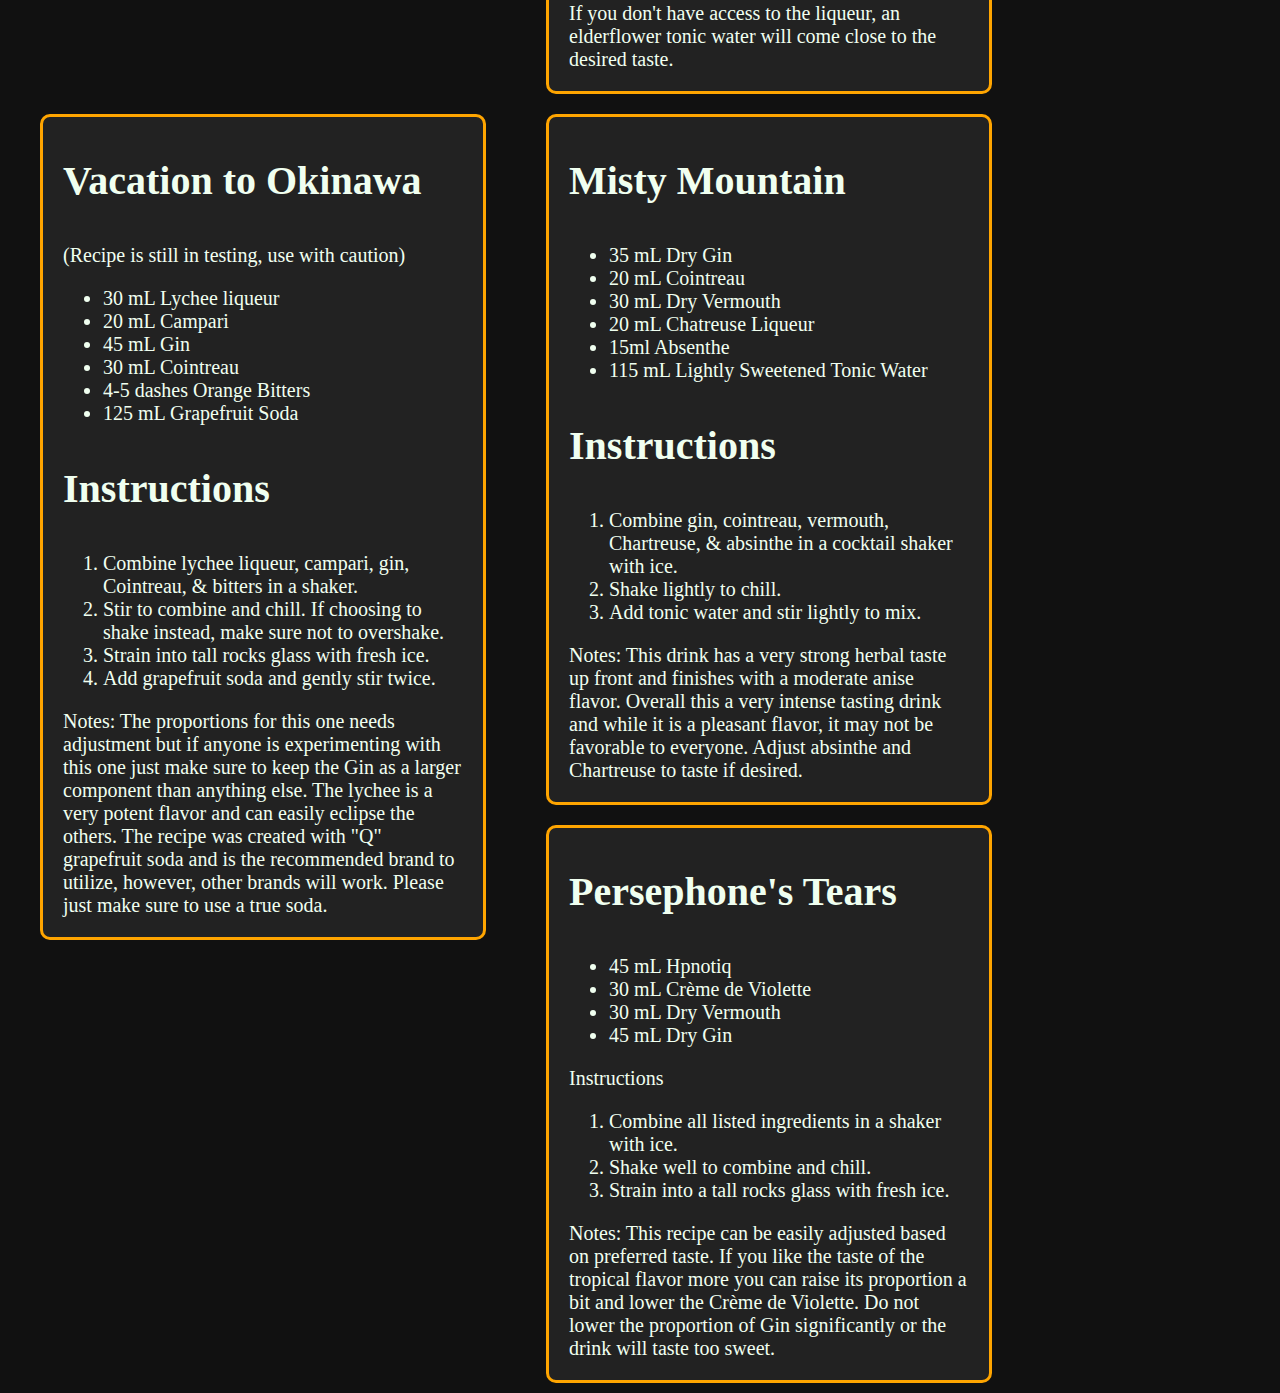
==== commit 2828d684: "punctuation" ====
--- a/index.html
+++ b/index.html
@@ -15,7 +15,7 @@
     <div class="second-title">
       <p>
         Welcome! Take a look around and feel free to try out recipes from my
-        notes below
+        notes below.
       </p>
     </div>
     <!-- Recipe's Go Below Here-->
